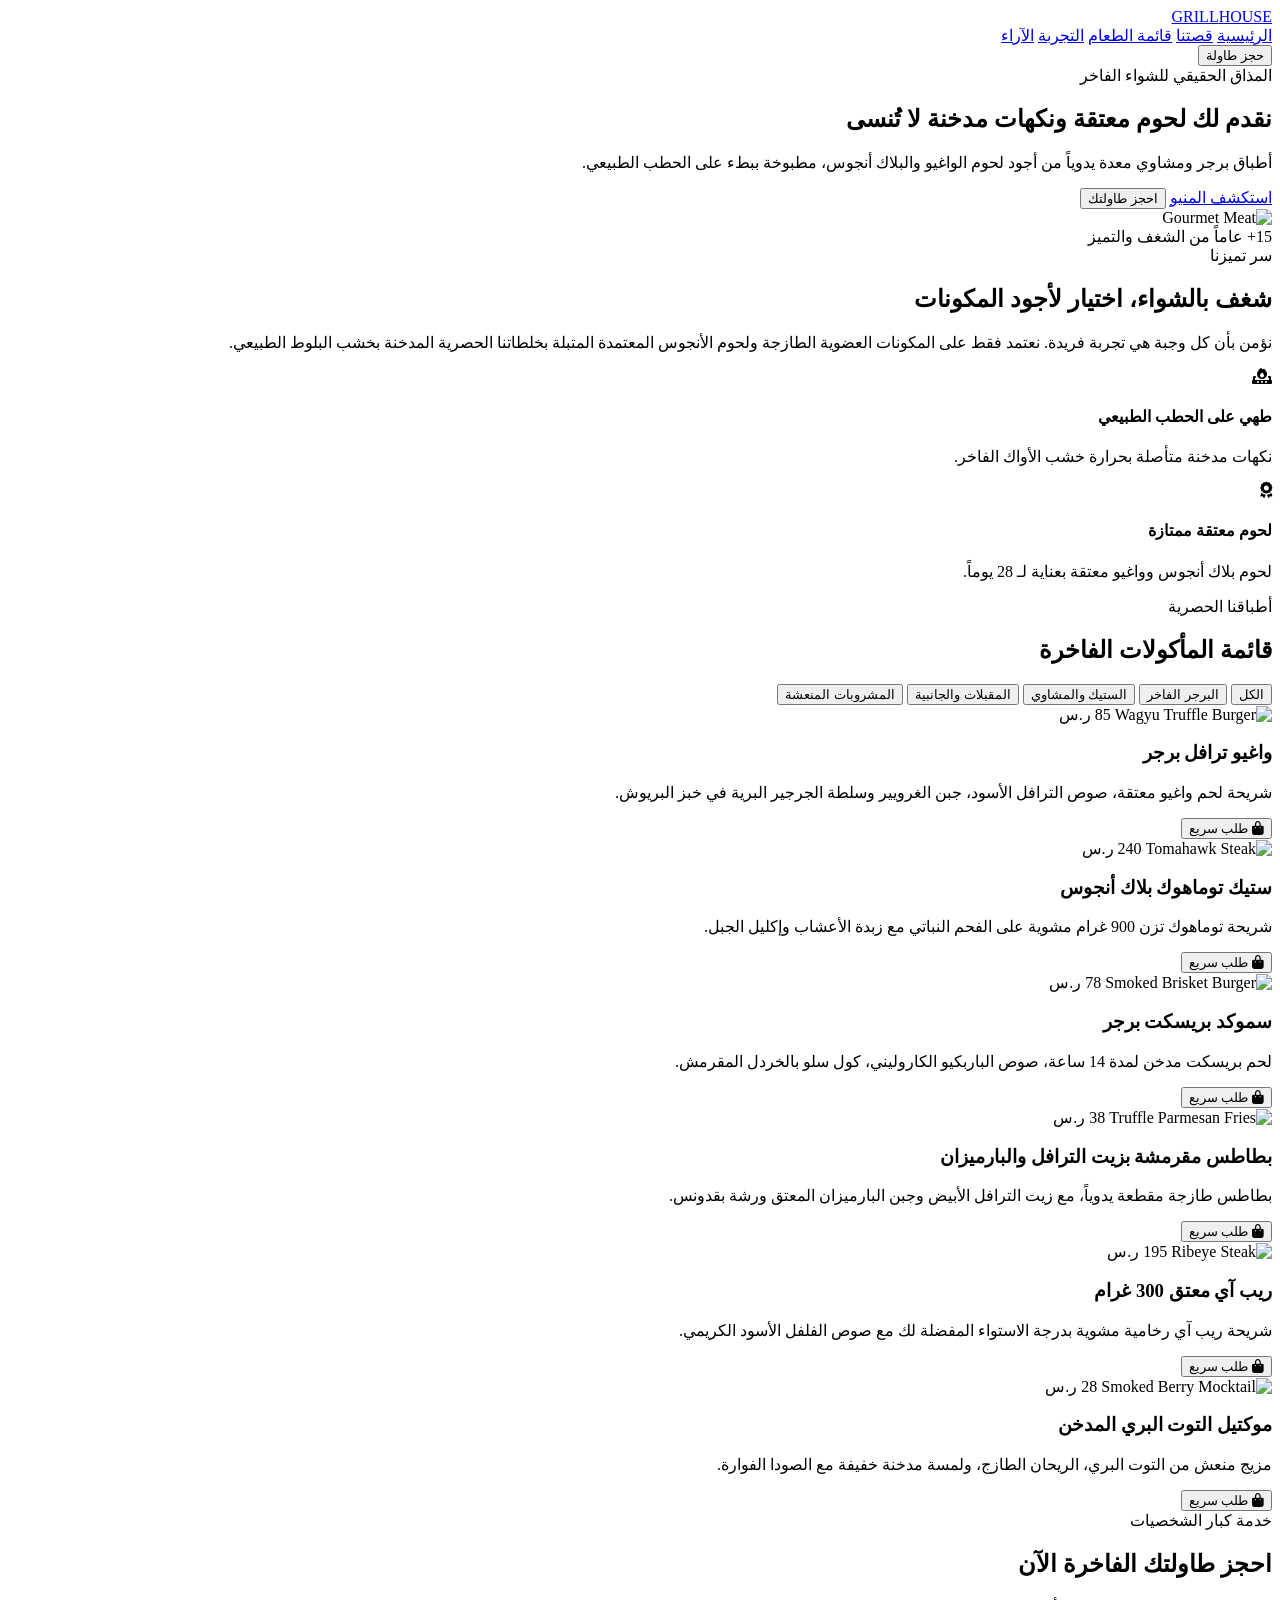
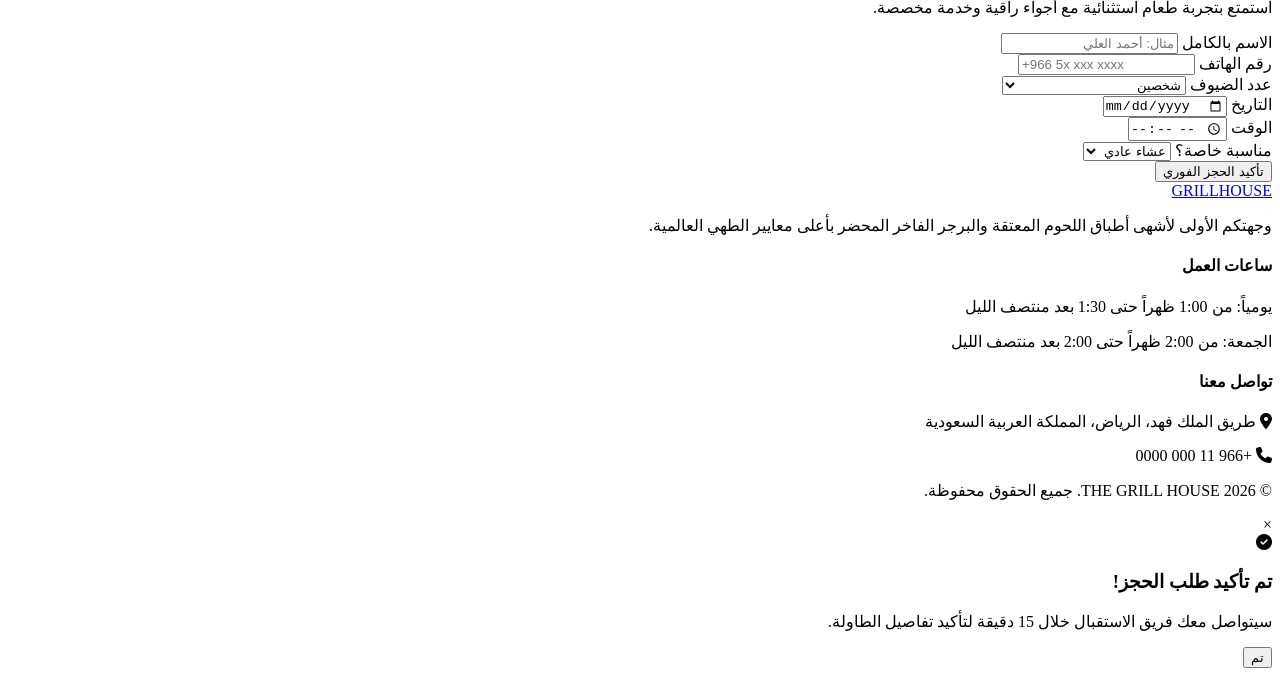
==== index.html @ 19e32a76 "Add initial HTML structure for Grill House website" ====
<!DOCTYPE html>
<html lang="ar" dir="rtl">
<head>
    <meta charset="UTF-8">
    <meta name="viewport" content="width=device-width, initial-scale=1.0">
    <title>THE GRILL HOUSE | تجربة الطهي الفاخر</title>
    <!-- خطوط جوجل: Playfair Display للإنجليزية والعناوين، Cairo للعربية -->
    <link rel="preconnect" href="https://fonts.googleapis.com">
    <link rel="preconnect" href="https://fonts.gstatic.com" crossorigin>
    <link href="https://fonts.googleapis.com/css2?family=Cairo:wght@400;600;700;900&family=Cinzel:wght@600;800&display=swap" rel="stylesheet">
    <!-- Font Awesome للأيقونات -->
    <link rel="stylesheet" href="https://cdnjs.cloudflare.com/ajax/libs/font-awesome/6.4.0/css/all.min.css">
    <link rel="stylesheet" href="style.css">
</head>
<body>

    <!-- Header & Navigation -->
    <header class="navbar">
        <div class="container nav-container">
            <a href="#" class="logo">
                <span class="gold-text">GRILL</span>HOUSE
            </a>
            <nav class="nav-links">
                <a href="#home">الرئيسية</a>
                <a href="#about">قصتنا</a>
                <a href="#menu">قائمة الطعام</a>
                <a href="#experience">التجربة</a>
                <a href="#reviews">الآراء</a>
            </nav>
            <div class="nav-actions">
                <button class="btn btn-gold" onclick="openReservationModal()">حجز طاولة</button>
            </div>
        </div>
    </header>

    <!-- Hero Section -->
    <section id="home" class="hero-section">
        <div class="hero-overlay"></div>
        <div class="container hero-content">
            <span class="sub-title">المذاق الحقيقي للشواء الفاخر</span>
            <h1>نقدم لك لحوم معتقة ونكهات مدخنة لا تُنسى</h1>
            <p>أطباق برجر ومشاوي معدة يدوياً من أجود لحوم الواغيو والبلاك أنجوس، مطبوخة ببطء على الحطب الطبيعي.</p>
            <div class="hero-cta">
                <a href="#menu" class="btn btn-gold">استكشف المنيو</a>
                <button class="btn btn-outline" onclick="openReservationModal()">احجز طاولتك</button>
            </div>
        </div>
    </section>

    <!-- About Section -->
    <section id="about" class="about-section">
        <div class="container grid-2">
            <div class="about-image">
                <div class="image-wrapper">
                    <img src="https://images.unsplash.com/photo-1544025162-d76694265947?auto=format&fit=crop&w=800&q=80" alt="Gourmet Meat">
                    <div class="badge-experience">
                        <span class="years">15+</span>
                        <span class="text">عاماً من الشغف والتميز</span>
                    </div>
                </div>
            </div>
            <div class="about-text">
                <span class="section-tag">سر تميزنا</span>
                <h2>شغف بالشواء، اختيار لأجود المكونات</h2>
                <p>نؤمن بأن كل وجبة هي تجربة فريدة. نعتمد فقط على المكونات العضوية الطازجة ولحوم الأنجوس المعتمدة المتبلة بخلطاتنا الحصرية المدخنة بخشب البلوط الطبيعي.</p>
                <div class="features-list">
                    <div class="feature-item">
                        <i class="fa-solid fa-fire-burner"></i>
                        <div>
                            <h4>طهي على الحطب الطبيعي</h4>
                            <p>نكهات مدخنة متأصلة بحرارة خشب الأواك الفاخر.</p>
                        </div>
                    </div>
                    <div class="feature-item">
                        <i class="fa-solid fa-award"></i>
                        <div>
                            <h4>لحوم معتقة ممتازة</h4>
                            <p>لحوم بلاك أنجوس وواغيو معتقة بعناية لـ 28 يوماً.</p>
                        </div>
                    </div>
                </div>
            </div>
        </div>
    </section>

    <!-- Menu Section with Dynamic Filter -->
    <section id="menu" class="menu-section">
        <div class="container">
            <div class="section-header text-center">
                <span class="section-tag">أطباقنا الحصرية</span>
                <h2>قائمة المأكولات الفاخرة</h2>
                <div class="menu-tabs">
                    <button class="tab-btn active" data-category="all">الكل</button>
                    <button class="tab-btn" data-category="burgers">البرجر الفاخر</button>
                    <button class="tab-btn" data-category="steaks">الستيك والمشاوي</button>
                    <button class="tab-btn" data-category="sides">المقبلات والجانبية</button>
                    <button class="tab-btn" data-category="drinks">المشروبات المنعشة</button>
                </div>
            </div>

            <div class="menu-grid" id="menu-grid">
                <!-- Item 1 -->
                <div class="menu-card" data-category="burgers">
                    <div class="card-img">
                        <img src="https://images.unsplash.com/photo-1568901346375-23c9450c58cd?auto=format&fit=crop&w=600&q=80" alt="Wagyu Truffle Burger">
                        <span class="price-tag">85 ر.س</span>
                    </div>
                    <div class="card-body">
                        <h3>واغيو ترافل برجر</h3>
                        <p>شريحة لحم واغيو معتقة، صوص الترافل الأسود، جبن الغرويير وسلطة الجرجير البرية في خبز البريوش.</p>
                        <button class="btn-order-fast"><i class="fa-solid fa-bag-shopping"></i> طلب سريع</button>
                    </div>
                </div>

                <!-- Item 2 -->
                <div class="menu-card" data-category="steaks">
                    <div class="card-img">
                        <img src="https://images.unsplash.com/photo-1558030006-450675393462?auto=format&fit=crop&w=600&q=80" alt="Tomahawk Steak">
                        <span class="price-tag">240 ر.س</span>
                    </div>
                    <div class="card-body">
                        <h3>ستيك توماهوك بلاك أنجوس</h3>
                        <p>شريحة توماهوك تزن 900 غرام مشوية على الفحم النباتي مع زبدة الأعشاب وإكليل الجبل.</p>
                        <button class="btn-order-fast"><i class="fa-solid fa-bag-shopping"></i> طلب سريع</button>
                    </div>
                </div>

                <!-- Item 3 -->
                <div class="menu-card" data-category="burgers">
                    <div class="card-img">
                        <img src="https://images.unsplash.com/photo-1586190848861-99aa4a171e90?auto=format&fit=crop&w=600&q=80" alt="Smoked Brisket Burger">
                        <span class="price-tag">78 ر.س</span>
                    </div>
                    <div class="card-body">
                        <h3>سموكد بريسكت برجر</h3>
                        <p>لحم بريسكت مدخن لمدة 14 ساعة، صوص الباربكيو الكاروليني، كول سلو بالخردل المقرمش.</p>
                        <button class="btn-order-fast"><i class="fa-solid fa-bag-shopping"></i> طلب سريع</button>
                    </div>
                </div>

                <!-- Item 4 -->
                <div class="menu-card" data-category="sides">
                    <div class="card-img">
                        <img src="https://images.unsplash.com/photo-1576107232684-1279f3908594?auto=format&fit=crop&w=600&q=80" alt="Truffle Parmesan Fries">
                        <span class="price-tag">38 ر.س</span>
                    </div>
                    <div class="card-body">
                        <h3>بطاطس مقرمشة بزيت الترافل والبارميزان</h3>
                        <p>بطاطس طازجة مقطعة يدوياً، مع زيت الترافل الأبيض وجبن البارميزان المعتق ورشة بقدونس.</p>
                        <button class="btn-order-fast"><i class="fa-solid fa-bag-shopping"></i> طلب سريع</button>
                    </div>
                </div>

                <!-- Item 5 -->
                <div class="menu-card" data-category="steaks">
                    <div class="card-img">
                        <img src="https://images.unsplash.com/photo-1600891964599-f61ba0e24092?auto=format&fit=crop&w=600&q=80" alt="Ribeye Steak">
                        <span class="price-tag">195 ر.س</span>
                    </div>
                    <div class="card-body">
                        <h3>ريب آي معتق 300 غرام</h3>
                        <p>شريحة ريب آي رخامية مشوية بدرجة الاستواء المفضلة لك مع صوص الفلفل الأسود الكريمي.</p>
                        <button class="btn-order-fast"><i class="fa-solid fa-bag-shopping"></i> طلب سريع</button>
                    </div>
                </div>

                <!-- Item 6 -->
                <div class="menu-card" data-category="drinks">
                    <div class="card-img">
                        <img src="https://images.unsplash.com/photo-1513558161293-cdaf765ed2fd?auto=format&fit=crop&w=600&q=80" alt="Smoked Berry Mocktail">
                        <span class="price-tag">28 ر.س</span>
                    </div>
                    <div class="card-body">
                        <h3>موكتيل التوت البري المدخن</h3>
                        <p>مزيج منعش من التوت البري، الريحان الطازج، ولمسة مدخنة خفيفة مع الصودا الفوارة.</p>
                        <button class="btn-order-fast"><i class="fa-solid fa-bag-shopping"></i> طلب سريع</button>
                    </div>
                </div>
            </div>
        </div>
    </section>

    <!-- Reservation Section -->
    <section id="reservation" class="reservation-section">
        <div class="container">
            <div class="reservation-box">
                <div class="reservation-header text-center">
                    <span class="section-tag">خدمة كبار الشخصيات</span>
                    <h2>احجز طاولتك الفاخرة الآن</h2>
                    <p>استمتع بتجربة طعام استثنائية مع أجواء راقية وخدمة مخصصة.</p>
                </div>
                <form class="reservation-form" id="bookingForm">
                    <div class="form-grid">
                        <div class="form-group">
                            <label>الاسم بالكامل</label>
                            <input type="text" placeholder="مثال: أحمد العلي" required>
                        </div>
                        <div class="form-group">
                            <label>رقم الهاتف</label>
                            <input type="tel" placeholder="+966 5x xxx xxxx" required>
                        </div>
                        <div class="form-group">
                            <label>عدد الضيوف</label>
                            <select required>
                                <option value="1">شخص واحد</option>
                                <option value="2" selected>شخصين</option>
                                <option value="4">4 أشخاص</option>
                                <option value="6">6 أشخاص أو أكثر (جلسة VIP)</option>
                            </select>
                        </div>
                        <div class="form-group">
                            <label>التاريخ</label>
                            <input type="date" required>
                        </div>
                        <div class="form-group">
                            <label>الوقت</label>
                            <input type="time" required>
                        </div>
                        <div class="form-group">
                            <label>مناسبة خاصة؟</label>
                            <select>
                                <option value="none">عشاء عادي</option>
                                <option value="birthday">عيد ميلاد</option>
                                <option value="anniversary">ذكرى سنوية</option>
                                <option value="business">عشاء عمل</option>
                            </select>
                        </div>
                    </div>
                    <div class="form-submit text-center">
                        <button type="submit" class="btn btn-gold btn-large">تأكيد الحجز الفوري</button>
                    </div>
                </form>
            </div>
        </div>
    </section>

    <!-- Footer -->
    <footer class="footer">
        <div class="container footer-grid">
            <div class="footer-col">
                <a href="#" class="logo"><span class="gold-text">GRILL</span>HOUSE</a>
                <p>وجهتكم الأولى لأشهى أطباق اللحوم المعتقة والبرجر الفاخر المحضر بأعلى معايير الطهي العالمية.</p>
            </div>
            <div class="footer-col">
                <h4>ساعات العمل</h4>
                <p>يومياً: من 1:00 ظهراً حتى 1:30 بعد منتصف الليل</p>
                <p>الجمعة: من 2:00 ظهراً حتى 2:00 بعد منتصف الليل</p>
            </div>
            <div class="footer-col">
                <h4>تواصل معنا</h4>
                <p><i class="fa-solid fa-location-dot"></i> طريق الملك فهد، الرياض، المملكة العربية السعودية</p>
                <p><i class="fa-solid fa-phone"></i> +966 11 000 0000</p>
            </div>
        </div>
        <div class="footer-bottom text-center">
            <p>&copy; 2026 THE GRILL HOUSE. جميع الحقوق محفوظة.</p>
        </div>
    </footer>

    <!-- Reservation Modal Popup -->
    <div class="modal" id="reservationModal">
        <div class="modal-content">
            <span class="close-modal" onclick="closeReservationModal()">&times;</span>
            <div class="modal-body text-center">
                <i class="fa-solid fa-circle-check modal-icon"></i>
                <h3>تم تأكيد طلب الحجز!</h3>
                <p>سيتواصل معك فريق الاستقبال خلال 15 دقيقة لتأكيد تفاصيل الطاولة.</p>
                <button class="btn btn-gold" onclick="closeReservationModal()">تم</button>
            </div>
        </div>
    </div>

    <script src="script.js"></script>
</body>
</html>
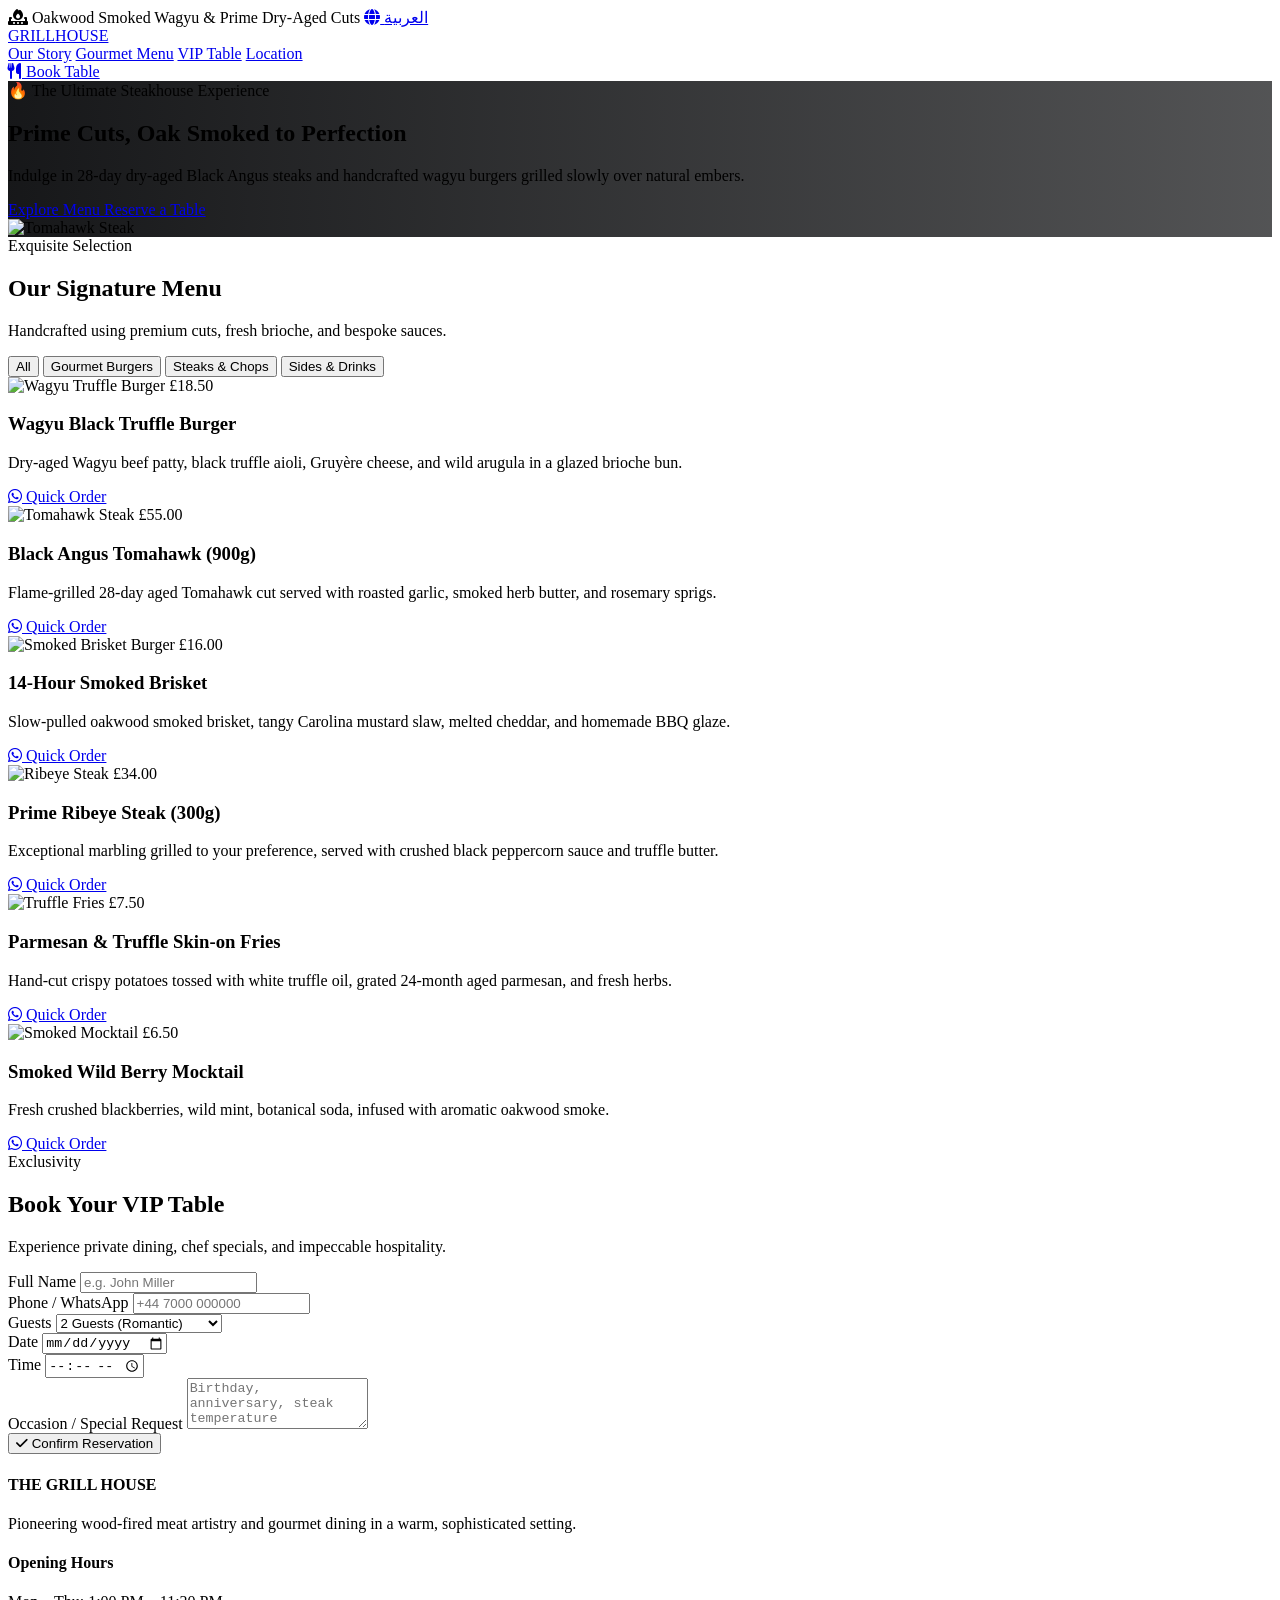
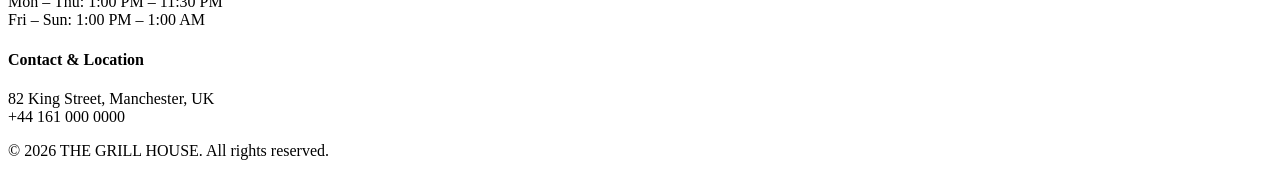
==== commit 899fa4b1: "Update print statement from 'Hello' to 'Goodbye'" ====
--- a/index.html
+++ b/index.html
@@ -1,275 +1,342 @@
 <!DOCTYPE html>
-<html lang="ar" dir="rtl">
+<html lang="en" dir="ltr" class="scroll-smooth">
 <head>
-    <meta charset="UTF-8">
-    <meta name="viewport" content="width=device-width, initial-scale=1.0">
-    <title>THE GRILL HOUSE | تجربة الطهي الفاخر</title>
-    <!-- خطوط جوجل: Playfair Display للإنجليزية والعناوين، Cairo للعربية -->
-    <link rel="preconnect" href="https://fonts.googleapis.com">
-    <link rel="preconnect" href="https://fonts.gstatic.com" crossorigin>
-    <link href="https://fonts.googleapis.com/css2?family=Cairo:wght@400;600;700;900&family=Cinzel:wght@600;800&display=swap" rel="stylesheet">
-    <!-- Font Awesome للأيقونات -->
-    <link rel="stylesheet" href="https://cdnjs.cloudflare.com/ajax/libs/font-awesome/6.4.0/css/all.min.css">
-    <link rel="stylesheet" href="style.css">
+  <meta charset="UTF-8" />
+  <meta name="viewport" content="width=device-width, initial-scale=1.0" />
+  <title>The Grill House | Gourmet Steakhouse & Artisanal Burgers</title>
+  
+  <!-- Google Fonts: Cinzel & Plus Jakarta Sans -->
+  <link rel="preconnect" href="https://fonts.googleapis.com">
+  <link rel="preconnect" href="https://fonts.gstatic.com" crossorigin>
+  <link href="https://fonts.googleapis.com/css2?family=Cinzel:wght@500;600;700;800;900&family=Plus+Jakarta+Sans:wght@300;400;500;600;700&display=swap" rel="stylesheet">
+  
+  <!-- Tailwind CSS -->
+  <script src="https://cdn.tailwindcss.com"></script>
+  <script>
+    tailwind.config = {
+      theme: {
+        extend: {
+          fontFamily: {
+            serif: ['Cinzel', 'serif'],
+            sans: ['Plus Jakarta Sans', 'sans-serif'],
+          },
+          colors: {
+            gold: {
+              400: '#e5c558',
+              500: '#d4af37',
+              600: '#b89726',
+              700: '#94761a',
+            },
+            dark: {
+              800: '#1a1c20',
+              900: '#121417',
+              950: '#0a0b0d',
+            }
+          }
+        }
+      }
+    }
+  </script>
+  <link rel="stylesheet" href="https://cdnjs.cloudflare.com/ajax/libs/font-awesome/6.4.0/css/all.min.css" />
 </head>
-<body>
-
-    <!-- Header & Navigation -->
-    <header class="navbar">
-        <div class="container nav-container">
-            <a href="#" class="logo">
-                <span class="gold-text">GRILL</span>HOUSE
-            </a>
-            <nav class="nav-links">
-                <a href="#home">الرئيسية</a>
-                <a href="#about">قصتنا</a>
-                <a href="#menu">قائمة الطعام</a>
-                <a href="#experience">التجربة</a>
-                <a href="#reviews">الآراء</a>
-            </nav>
-            <div class="nav-actions">
-                <button class="btn btn-gold" onclick="openReservationModal()">حجز طاولة</button>
-            </div>
-        </div>
-    </header>
-
-    <!-- Hero Section -->
-    <section id="home" class="hero-section">
-        <div class="hero-overlay"></div>
-        <div class="container hero-content">
-            <span class="sub-title">المذاق الحقيقي للشواء الفاخر</span>
-            <h1>نقدم لك لحوم معتقة ونكهات مدخنة لا تُنسى</h1>
-            <p>أطباق برجر ومشاوي معدة يدوياً من أجود لحوم الواغيو والبلاك أنجوس، مطبوخة ببطء على الحطب الطبيعي.</p>
-            <div class="hero-cta">
-                <a href="#menu" class="btn btn-gold">استكشف المنيو</a>
-                <button class="btn btn-outline" onclick="openReservationModal()">احجز طاولتك</button>
-            </div>
-        </div>
-    </section>
-
-    <!-- About Section -->
-    <section id="about" class="about-section">
-        <div class="container grid-2">
-            <div class="about-image">
-                <div class="image-wrapper">
-                    <img src="https://images.unsplash.com/photo-1544025162-d76694265947?auto=format&fit=crop&w=800&q=80" alt="Gourmet Meat">
-                    <div class="badge-experience">
-                        <span class="years">15+</span>
-                        <span class="text">عاماً من الشغف والتميز</span>
-                    </div>
-                </div>
-            </div>
-            <div class="about-text">
-                <span class="section-tag">سر تميزنا</span>
-                <h2>شغف بالشواء، اختيار لأجود المكونات</h2>
-                <p>نؤمن بأن كل وجبة هي تجربة فريدة. نعتمد فقط على المكونات العضوية الطازجة ولحوم الأنجوس المعتمدة المتبلة بخلطاتنا الحصرية المدخنة بخشب البلوط الطبيعي.</p>
-                <div class="features-list">
-                    <div class="feature-item">
-                        <i class="fa-solid fa-fire-burner"></i>
-                        <div>
-                            <h4>طهي على الحطب الطبيعي</h4>
-                            <p>نكهات مدخنة متأصلة بحرارة خشب الأواك الفاخر.</p>
-                        </div>
-                    </div>
-                    <div class="feature-item">
-                        <i class="fa-solid fa-award"></i>
-                        <div>
-                            <h4>لحوم معتقة ممتازة</h4>
-                            <p>لحوم بلاك أنجوس وواغيو معتقة بعناية لـ 28 يوماً.</p>
-                        </div>
-                    </div>
-                </div>
-            </div>
-        </div>
-    </section>
-
-    <!-- Menu Section with Dynamic Filter -->
-    <section id="menu" class="menu-section">
-        <div class="container">
-            <div class="section-header text-center">
-                <span class="section-tag">أطباقنا الحصرية</span>
-                <h2>قائمة المأكولات الفاخرة</h2>
-                <div class="menu-tabs">
-                    <button class="tab-btn active" data-category="all">الكل</button>
-                    <button class="tab-btn" data-category="burgers">البرجر الفاخر</button>
-                    <button class="tab-btn" data-category="steaks">الستيك والمشاوي</button>
-                    <button class="tab-btn" data-category="sides">المقبلات والجانبية</button>
-                    <button class="tab-btn" data-category="drinks">المشروبات المنعشة</button>
-                </div>
-            </div>
-
-            <div class="menu-grid" id="menu-grid">
-                <!-- Item 1 -->
-                <div class="menu-card" data-category="burgers">
-                    <div class="card-img">
-                        <img src="https://images.unsplash.com/photo-1568901346375-23c9450c58cd?auto=format&fit=crop&w=600&q=80" alt="Wagyu Truffle Burger">
-                        <span class="price-tag">85 ر.س</span>
-                    </div>
-                    <div class="card-body">
-                        <h3>واغيو ترافل برجر</h3>
-                        <p>شريحة لحم واغيو معتقة، صوص الترافل الأسود، جبن الغرويير وسلطة الجرجير البرية في خبز البريوش.</p>
-                        <button class="btn-order-fast"><i class="fa-solid fa-bag-shopping"></i> طلب سريع</button>
-                    </div>
-                </div>
-
-                <!-- Item 2 -->
-                <div class="menu-card" data-category="steaks">
-                    <div class="card-img">
-                        <img src="https://images.unsplash.com/photo-1558030006-450675393462?auto=format&fit=crop&w=600&q=80" alt="Tomahawk Steak">
-                        <span class="price-tag">240 ر.س</span>
-                    </div>
-                    <div class="card-body">
-                        <h3>ستيك توماهوك بلاك أنجوس</h3>
-                        <p>شريحة توماهوك تزن 900 غرام مشوية على الفحم النباتي مع زبدة الأعشاب وإكليل الجبل.</p>
-                        <button class="btn-order-fast"><i class="fa-solid fa-bag-shopping"></i> طلب سريع</button>
-                    </div>
-                </div>
-
-                <!-- Item 3 -->
-                <div class="menu-card" data-category="burgers">
-                    <div class="card-img">
-                        <img src="https://images.unsplash.com/photo-1586190848861-99aa4a171e90?auto=format&fit=crop&w=600&q=80" alt="Smoked Brisket Burger">
-                        <span class="price-tag">78 ر.س</span>
-                    </div>
-                    <div class="card-body">
-                        <h3>سموكد بريسكت برجر</h3>
-                        <p>لحم بريسكت مدخن لمدة 14 ساعة، صوص الباربكيو الكاروليني، كول سلو بالخردل المقرمش.</p>
-                        <button class="btn-order-fast"><i class="fa-solid fa-bag-shopping"></i> طلب سريع</button>
-                    </div>
-                </div>
-
-                <!-- Item 4 -->
-                <div class="menu-card" data-category="sides">
-                    <div class="card-img">
-                        <img src="https://images.unsplash.com/photo-1576107232684-1279f3908594?auto=format&fit=crop&w=600&q=80" alt="Truffle Parmesan Fries">
-                        <span class="price-tag">38 ر.س</span>
-                    </div>
-                    <div class="card-body">
-                        <h3>بطاطس مقرمشة بزيت الترافل والبارميزان</h3>
-                        <p>بطاطس طازجة مقطعة يدوياً، مع زيت الترافل الأبيض وجبن البارميزان المعتق ورشة بقدونس.</p>
-                        <button class="btn-order-fast"><i class="fa-solid fa-bag-shopping"></i> طلب سريع</button>
-                    </div>
-                </div>
-
-                <!-- Item 5 -->
-                <div class="menu-card" data-category="steaks">
-                    <div class="card-img">
-                        <img src="https://images.unsplash.com/photo-1600891964599-f61ba0e24092?auto=format&fit=crop&w=600&q=80" alt="Ribeye Steak">
-                        <span class="price-tag">195 ر.س</span>
-                    </div>
-                    <div class="card-body">
-                        <h3>ريب آي معتق 300 غرام</h3>
-                        <p>شريحة ريب آي رخامية مشوية بدرجة الاستواء المفضلة لك مع صوص الفلفل الأسود الكريمي.</p>
-                        <button class="btn-order-fast"><i class="fa-solid fa-bag-shopping"></i> طلب سريع</button>
-                    </div>
-                </div>
-
-                <!-- Item 6 -->
-                <div class="menu-card" data-category="drinks">
-                    <div class="card-img">
-                        <img src="https://images.unsplash.com/photo-1513558161293-cdaf765ed2fd?auto=format&fit=crop&w=600&q=80" alt="Smoked Berry Mocktail">
-                        <span class="price-tag">28 ر.س</span>
-                    </div>
-                    <div class="card-body">
-                        <h3>موكتيل التوت البري المدخن</h3>
-                        <p>مزيج منعش من التوت البري، الريحان الطازج، ولمسة مدخنة خفيفة مع الصودا الفوارة.</p>
-                        <button class="btn-order-fast"><i class="fa-solid fa-bag-shopping"></i> طلب سريع</button>
-                    </div>
-                </div>
-            </div>
-        </div>
-    </section>
-
-    <!-- Reservation Section -->
-    <section id="reservation" class="reservation-section">
-        <div class="container">
-            <div class="reservation-box">
-                <div class="reservation-header text-center">
-                    <span class="section-tag">خدمة كبار الشخصيات</span>
-                    <h2>احجز طاولتك الفاخرة الآن</h2>
-                    <p>استمتع بتجربة طعام استثنائية مع أجواء راقية وخدمة مخصصة.</p>
-                </div>
-                <form class="reservation-form" id="bookingForm">
-                    <div class="form-grid">
-                        <div class="form-group">
-                            <label>الاسم بالكامل</label>
-                            <input type="text" placeholder="مثال: أحمد العلي" required>
-                        </div>
-                        <div class="form-group">
-                            <label>رقم الهاتف</label>
-                            <input type="tel" placeholder="+966 5x xxx xxxx" required>
-                        </div>
-                        <div class="form-group">
-                            <label>عدد الضيوف</label>
-                            <select required>
-                                <option value="1">شخص واحد</option>
-                                <option value="2" selected>شخصين</option>
-                                <option value="4">4 أشخاص</option>
-                                <option value="6">6 أشخاص أو أكثر (جلسة VIP)</option>
-                            </select>
-                        </div>
-                        <div class="form-group">
-                            <label>التاريخ</label>
-                            <input type="date" required>
-                        </div>
-                        <div class="form-group">
-                            <label>الوقت</label>
-                            <input type="time" required>
-                        </div>
-                        <div class="form-group">
-                            <label>مناسبة خاصة؟</label>
-                            <select>
-                                <option value="none">عشاء عادي</option>
-                                <option value="birthday">عيد ميلاد</option>
-                                <option value="anniversary">ذكرى سنوية</option>
-                                <option value="business">عشاء عمل</option>
-                            </select>
-                        </div>
-                    </div>
-                    <div class="form-submit text-center">
-                        <button type="submit" class="btn btn-gold btn-large">تأكيد الحجز الفوري</button>
-                    </div>
-                </form>
-            </div>
-        </div>
-    </section>
-
-    <!-- Footer -->
-    <footer class="footer">
-        <div class="container footer-grid">
-            <div class="footer-col">
-                <a href="#" class="logo"><span class="gold-text">GRILL</span>HOUSE</a>
-                <p>وجهتكم الأولى لأشهى أطباق اللحوم المعتقة والبرجر الفاخر المحضر بأعلى معايير الطهي العالمية.</p>
-            </div>
-            <div class="footer-col">
-                <h4>ساعات العمل</h4>
-                <p>يومياً: من 1:00 ظهراً حتى 1:30 بعد منتصف الليل</p>
-                <p>الجمعة: من 2:00 ظهراً حتى 2:00 بعد منتصف الليل</p>
-            </div>
-            <div class="footer-col">
-                <h4>تواصل معنا</h4>
-                <p><i class="fa-solid fa-location-dot"></i> طريق الملك فهد، الرياض، المملكة العربية السعودية</p>
-                <p><i class="fa-solid fa-phone"></i> +966 11 000 0000</p>
-            </div>
-        </div>
-        <div class="footer-bottom text-center">
-            <p>&copy; 2026 THE GRILL HOUSE. جميع الحقوق محفوظة.</p>
-        </div>
-    </footer>
-
-    <!-- Reservation Modal Popup -->
-    <div class="modal" id="reservationModal">
-        <div class="modal-content">
-            <span class="close-modal" onclick="closeReservationModal()">&times;</span>
-            <div class="modal-body text-center">
-                <i class="fa-solid fa-circle-check modal-icon"></i>
-                <h3>تم تأكيد طلب الحجز!</h3>
-                <p>سيتواصل معك فريق الاستقبال خلال 15 دقيقة لتأكيد تفاصيل الطاولة.</p>
-                <button class="btn btn-gold" onclick="closeReservationModal()">تم</button>
-            </div>
-        </div>
-    </div>
-
-    <script src="script.js"></script>
+<body class="font-sans bg-dark-950 text-stone-200 antialiased selection:bg-gold-500 selection:text-black">
+
+  <!-- Top Bar -->
+  <div class="bg-black/80 text-stone-400 text-xs py-2 px-6 border-b border-stone-800">
+    <div class="max-w-6xl mx-auto flex justify-between items-center">
+      <span><i class="fa-solid fa-fire-burner text-gold-500 me-2"></i> Oakwood Smoked Wagyu & Prime Dry-Aged Cuts</span>
+      <a href="ar.html" class="font-bold text-white hover:text-gold-400 flex items-center gap-1.5 transition">
+        <i class="fa-solid fa-globe text-gold-500"></i>
+        <span>العربية</span>
+      </a>
+    </div>
+  </div>
+
+  <!-- Navbar -->
+  <header class="sticky top-0 z-50 bg-dark-950/90 backdrop-blur-md border-b border-gold-500/20">
+    <div class="max-w-6xl mx-auto px-6 h-20 flex items-center justify-between">
+      <a href="#" class="flex items-center gap-2">
+        <span class="font-serif text-2xl font-bold tracking-wider text-white">GRILL<span class="text-gold-500">HOUSE</span></span>
+      </a>
+
+      <nav class="hidden md:flex items-center gap-8 text-sm font-semibold text-stone-300">
+        <a href="#about" class="hover:text-gold-400 transition">Our Story</a>
+        <a href="#menu" class="hover:text-gold-400 transition">Gourmet Menu</a>
+        <a href="#reservation" class="hover:text-gold-400 transition">VIP Table</a>
+        <a href="#contact" class="hover:text-gold-400 transition">Location</a>
+      </nav>
+
+      <a href="#reservation" class="bg-gold-500 hover:bg-gold-400 text-black text-xs font-bold px-6 py-2.5 rounded-full transition shadow-lg shadow-gold-500/10 flex items-center gap-2">
+        <i class="fa-solid fa-utensils"></i>
+        <span>Book Table</span>
+      </a>
+    </div>
+  </header>
+
+  <!-- Hero Section -->
+  <section class="relative py-24 lg:py-32 bg-cover bg-center overflow-hidden" style="background-image: linear-gradient(to right, rgba(10, 11, 13, 0.95), rgba(10, 11, 13, 0.7)), url('https://images.unsplash.com/photo-1555396273-367ea4eb4db5?auto=format&fit=crop&w=1920&q=80');">
+    <div class="max-w-6xl mx-auto px-6 grid lg:grid-cols-2 gap-12 items-center">
+      <div>
+        <span class="inline-block px-3.5 py-1 mb-6 text-xs font-bold tracking-wider uppercase text-gold-400 bg-gold-500/10 rounded-full border border-gold-500/30">
+          🔥 The Ultimate Steakhouse Experience
+        </span>
+        <h1 class="text-4xl sm:text-5xl lg:text-6xl font-serif font-bold text-white leading-tight mb-6">
+          Prime Cuts, Oak Smoked to <span class="text-gold-500 italic">Perfection</span>
+        </h1>
+        <p class="text-stone-400 leading-relaxed mb-8 max-w-lg text-sm sm:text-base">
+          Indulge in 28-day dry-aged Black Angus steaks and handcrafted wagyu burgers grilled slowly over natural embers.
+        </p>
+        <div class="flex flex-wrap gap-4">
+          <a href="#menu" class="bg-gold-500 hover:bg-gold-400 text-black font-bold px-7 py-3.5 rounded-full transition shadow-lg text-sm">
+            Explore Menu
+          </a>
+          <a href="#reservation" class="bg-dark-800 hover:bg-dark-900 text-white font-bold px-7 py-3.5 rounded-full border border-gold-500/40 transition text-sm">
+            Reserve a Table
+          </a>
+        </div>
+      </div>
+      <div class="relative">
+        <div class="rounded-3xl overflow-hidden shadow-2xl border-4 border-gold-500/20">
+          <img src="https://images.unsplash.com/photo-1544025162-d76694265947?auto=format&fit=crop&w=800&q=80" alt="Tomahawk Steak" class="w-full h-80 lg:h-96 object-cover">
+        </div>
+      </div>
+    </div>
+  </section>
+
+  <!-- Interactive Menu Section -->
+  <section id="menu" class="py-20 bg-dark-900">
+    <div class="max-w-6xl mx-auto px-6">
+      <div class="text-center max-w-2xl mx-auto mb-12">
+        <span class="text-gold-500 font-bold uppercase tracking-wider text-xs">Exquisite Selection</span>
+        <h2 class="text-3xl sm:text-4xl font-serif font-bold text-white mt-2 mb-4">Our Signature Menu</h2>
+        <p class="text-stone-400 text-sm">Handcrafted using premium cuts, fresh brioche, and bespoke sauces.</p>
+
+        <!-- Menu Filter Tabs -->
+        <div class="flex justify-center gap-2 mt-8 flex-wrap">
+          <button onclick="filterMenu('all')" class="tab-btn active px-4 py-2 text-xs font-bold rounded-full border border-gold-500/30 bg-gold-500 text-black transition">All</button>
+          <button onclick="filterMenu('burgers')" class="tab-btn px-4 py-2 text-xs font-bold rounded-full border border-gold-500/30 bg-dark-800 text-stone-300 hover:text-white transition">Gourmet Burgers</button>
+          <button onclick="filterMenu('steaks')" class="tab-btn px-4 py-2 text-xs font-bold rounded-full border border-gold-500/30 bg-dark-800 text-stone-300 hover:text-white transition">Steaks & Chops</button>
+          <button onclick="filterMenu('sides')" class="tab-btn px-4 py-2 text-xs font-bold rounded-full border border-gold-500/30 bg-dark-800 text-stone-300 hover:text-white transition">Sides & Drinks</button>
+        </div>
+      </div>
+
+      <div class="grid md:grid-cols-3 gap-8" id="menu-container">
+        <!-- Item 1: Burger -->
+        <div class="menu-item bg-dark-800 rounded-3xl overflow-hidden border border-stone-800 hover:border-gold-500/50 transition duration-300 flex flex-col justify-between" data-category="burgers">
+          <div>
+            <div class="h-56 relative overflow-hidden">
+              <img src="https://images.unsplash.com/photo-1568901346375-23c9450c58cd?auto=format&fit=crop&w=600&q=80" alt="Wagyu Truffle Burger" class="w-full h-full object-cover">
+              <span class="absolute top-4 left-4 bg-black/80 text-gold-400 font-bold text-xs px-3 py-1 rounded-full border border-gold-500/40">£18.50</span>
+            </div>
+            <div class="p-6">
+              <h3 class="font-serif font-bold text-lg text-white mb-2">Wagyu Black Truffle Burger</h3>
+              <p class="text-stone-400 text-xs leading-relaxed">Dry-aged Wagyu beef patty, black truffle aioli, Gruyère cheese, and wild arugula in a glazed brioche bun.</p>
+            </div>
+          </div>
+          <div class="p-6 pt-0">
+            <a href="https://wa.me/447000000000?text=I%20want%20to%20order%20Wagyu%20Truffle%20Burger" target="_blank" class="w-full bg-dark-950 hover:bg-gold-500 hover:text-black text-gold-400 border border-gold-500/30 font-semibold py-2.5 rounded-xl transition text-xs flex items-center justify-center gap-2">
+              <i class="fa-brands fa-whatsapp"></i> Quick Order
+            </a>
+          </div>
+        </div>
+
+        <!-- Item 2: Steak -->
+        <div class="menu-item bg-dark-800 rounded-3xl overflow-hidden border border-stone-800 hover:border-gold-500/50 transition duration-300 flex flex-col justify-between" data-category="steaks">
+          <div>
+            <div class="h-56 relative overflow-hidden">
+              <img src="https://images.unsplash.com/photo-1558030006-450675393462?auto=format&fit=crop&w=600&q=80" alt="Tomahawk Steak" class="w-full h-full object-cover">
+              <span class="absolute top-4 left-4 bg-black/80 text-gold-400 font-bold text-xs px-3 py-1 rounded-full border border-gold-500/40">£55.00</span>
+            </div>
+            <div class="p-6">
+              <h3 class="font-serif font-bold text-lg text-white mb-2">Black Angus Tomahawk (900g)</h3>
+              <p class="text-stone-400 text-xs leading-relaxed">Flame-grilled 28-day aged Tomahawk cut served with roasted garlic, smoked herb butter, and rosemary sprigs.</p>
+            </div>
+          </div>
+          <div class="p-6 pt-0">
+            <a href="https://wa.me/447000000000?text=I%20want%20to%20order%20Tomahawk%20Steak" target="_blank" class="w-full bg-dark-950 hover:bg-gold-500 hover:text-black text-gold-400 border border-gold-500/30 font-semibold py-2.5 rounded-xl transition text-xs flex items-center justify-center gap-2">
+              <i class="fa-brands fa-whatsapp"></i> Quick Order
+            </a>
+          </div>
+        </div>
+
+        <!-- Item 3: Burger -->
+        <div class="menu-item bg-dark-800 rounded-3xl overflow-hidden border border-stone-800 hover:border-gold-500/50 transition duration-300 flex flex-col justify-between" data-category="burgers">
+          <div>
+            <div class="h-56 relative overflow-hidden">
+              <img src="https://images.unsplash.com/photo-1586190848861-99aa4a171e90?auto=format&fit=crop&w=600&q=80" alt="Smoked Brisket Burger" class="w-full h-full object-cover">
+              <span class="absolute top-4 left-4 bg-black/80 text-gold-400 font-bold text-xs px-3 py-1 rounded-full border border-gold-500/40">£16.00</span>
+            </div>
+            <div class="p-6">
+              <h3 class="font-serif font-bold text-lg text-white mb-2">14-Hour Smoked Brisket</h3>
+              <p class="text-stone-400 text-xs leading-relaxed">Slow-pulled oakwood smoked brisket, tangy Carolina mustard slaw, melted cheddar, and homemade BBQ glaze.</p>
+            </div>
+          </div>
+          <div class="p-6 pt-0">
+            <a href="https://wa.me/447000000000?text=I%20want%20to%20order%20Smoked%20Brisket" target="_blank" class="w-full bg-dark-950 hover:bg-gold-500 hover:text-black text-gold-400 border border-gold-500/30 font-semibold py-2.5 rounded-xl transition text-xs flex items-center justify-center gap-2">
+              <i class="fa-brands fa-whatsapp"></i> Quick Order
+            </a>
+          </div>
+        </div>
+
+        <!-- Item 4: Steak -->
+        <div class="menu-item bg-dark-800 rounded-3xl overflow-hidden border border-stone-800 hover:border-gold-500/50 transition duration-300 flex flex-col justify-between" data-category="steaks">
+          <div>
+            <div class="h-56 relative overflow-hidden">
+              <img src="https://images.unsplash.com/photo-1600891964599-f61ba0e24092?auto=format&fit=crop&w=600&q=80" alt="Ribeye Steak" class="w-full h-full object-cover">
+              <span class="absolute top-4 left-4 bg-black/80 text-gold-400 font-bold text-xs px-3 py-1 rounded-full border border-gold-500/40">£34.00</span>
+            </div>
+            <div class="p-6">
+              <h3 class="font-serif font-bold text-lg text-white mb-2">Prime Ribeye Steak (300g)</h3>
+              <p class="text-stone-400 text-xs leading-relaxed">Exceptional marbling grilled to your preference, served with crushed black peppercorn sauce and truffle butter.</p>
+            </div>
+          </div>
+          <div class="p-6 pt-0">
+            <a href="https://wa.me/447000000000?text=I%20want%20to%20order%20Ribeye%20Steak" target="_blank" class="w-full bg-dark-950 hover:bg-gold-500 hover:text-black text-gold-400 border border-gold-500/30 font-semibold py-2.5 rounded-xl transition text-xs flex items-center justify-center gap-2">
+              <i class="fa-brands fa-whatsapp"></i> Quick Order
+            </a>
+          </div>
+        </div>
+
+        <!-- Item 5: Sides -->
+        <div class="menu-item bg-dark-800 rounded-3xl overflow-hidden border border-stone-800 hover:border-gold-500/50 transition duration-300 flex flex-col justify-between" data-category="sides">
+          <div>
+            <div class="h-56 relative overflow-hidden">
+              <img src="https://images.unsplash.com/photo-1576107232684-1279f3908594?auto=format&fit=crop&w=600&q=80" alt="Truffle Fries" class="w-full h-full object-cover">
+              <span class="absolute top-4 left-4 bg-black/80 text-gold-400 font-bold text-xs px-3 py-1 rounded-full border border-gold-500/40">£7.50</span>
+            </div>
+            <div class="p-6">
+              <h3 class="font-serif font-bold text-lg text-white mb-2">Parmesan & Truffle Skin-on Fries</h3>
+              <p class="text-stone-400 text-xs leading-relaxed">Hand-cut crispy potatoes tossed with white truffle oil, grated 24-month aged parmesan, and fresh herbs.</p>
+            </div>
+          </div>
+          <div class="p-6 pt-0">
+            <a href="https://wa.me/447000000000?text=I%20want%20to%20order%20Truffle%20Fries" target="_blank" class="w-full bg-dark-950 hover:bg-gold-500 hover:text-black text-gold-400 border border-gold-500/30 font-semibold py-2.5 rounded-xl transition text-xs flex items-center justify-center gap-2">
+              <i class="fa-brands fa-whatsapp"></i> Quick Order
+            </a>
+          </div>
+        </div>
+
+        <!-- Item 6: Drinks -->
+        <div class="menu-item bg-dark-800 rounded-3xl overflow-hidden border border-stone-800 hover:border-gold-500/50 transition duration-300 flex flex-col justify-between" data-category="sides">
+          <div>
+            <div class="h-56 relative overflow-hidden">
+              <img src="https://images.unsplash.com/photo-1513558161293-cdaf765ed2fd?auto=format&fit=crop&w=600&q=80" alt="Smoked Mocktail" class="w-full h-full object-cover">
+              <span class="absolute top-4 left-4 bg-black/80 text-gold-400 font-bold text-xs px-3 py-1 rounded-full border border-gold-500/40">£6.50</span>
+            </div>
+            <div class="p-6">
+              <h3 class="font-serif font-bold text-lg text-white mb-2">Smoked Wild Berry Mocktail</h3>
+              <p class="text-stone-400 text-xs leading-relaxed">Fresh crushed blackberries, wild mint, botanical soda, infused with aromatic oakwood smoke.</p>
+            </div>
+          </div>
+          <div class="p-6 pt-0">
+            <a href="https://wa.me/447000000000?text=I%20want%20to%20order%20Smoked%20Berry%20Mocktail" target="_blank" class="w-full bg-dark-950 hover:bg-gold-500 hover:text-black text-gold-400 border border-gold-500/30 font-semibold py-2.5 rounded-xl transition text-xs flex items-center justify-center gap-2">
+              <i class="fa-brands fa-whatsapp"></i> Quick Order
+            </a>
+          </div>
+        </div>
+      </div>
+    </div>
+  </section>
+
+  <!-- Reservation Section -->
+  <section id="reservation" class="py-20 bg-dark-950 border-t border-stone-800">
+    <div class="max-w-4xl mx-auto px-6">
+      <div class="text-center mb-12">
+        <span class="text-gold-500 font-bold uppercase tracking-wider text-xs">Exclusivity</span>
+        <h2 class="text-3xl sm:text-4xl font-serif font-bold text-white mt-2 mb-2">Book Your VIP Table</h2>
+        <p class="text-stone-400 text-sm">Experience private dining, chef specials, and impeccable hospitality.</p>
+      </div>
+
+      <div class="bg-dark-900 p-8 sm:p-10 rounded-3xl border border-gold-500/30 shadow-2xl">
+        <form class="space-y-4" onsubmit="event.preventDefault(); alert('Reservation confirmed! Our hostess will contact you shortly.');">
+          <div class="grid sm:grid-cols-2 gap-4">
+            <div>
+              <label class="block text-xs font-bold text-stone-400 mb-1">Full Name</label>
+              <input type="text" required class="w-full bg-dark-950 px-4 py-3 rounded-xl border border-stone-700 text-white focus:outline-none focus:border-gold-500 text-sm" placeholder="e.g. John Miller">
+            </div>
+            <div>
+              <label class="block text-xs font-bold text-stone-400 mb-1">Phone / WhatsApp</label>
+              <input type="tel" required class="w-full bg-dark-950 px-4 py-3 rounded-xl border border-stone-700 text-white focus:outline-none focus:border-gold-500 text-sm" placeholder="+44 7000 000000">
+            </div>
+          </div>
+
+          <div class="grid sm:grid-cols-3 gap-4">
+            <div>
+              <label class="block text-xs font-bold text-stone-400 mb-1">Guests</label>
+              <select class="w-full bg-dark-950 px-4 py-3 rounded-xl border border-stone-700 text-white focus:outline-none focus:border-gold-500 text-sm">
+                <option>2 Guests (Romantic)</option>
+                <option>4 Guests (Standard)</option>
+                <option>6+ Guests (VIP Lounge)</option>
+              </select>
+            </div>
+            <div>
+              <label class="block text-xs font-bold text-stone-400 mb-1">Date</label>
+              <input type="date" required class="w-full bg-dark-950 px-4 py-3 rounded-xl border border-stone-700 text-white focus:outline-none focus:border-gold-500 text-sm">
+            </div>
+            <div>
+              <label class="block text-xs font-bold text-stone-400 mb-1">Time</label>
+              <input type="time" required class="w-full bg-dark-950 px-4 py-3 rounded-xl border border-stone-700 text-white focus:outline-none focus:border-gold-500 text-sm">
+            </div>
+          </div>
+
+          <div>
+            <label class="block text-xs font-bold text-stone-400 mb-1">Occasion / Special Request</label>
+            <textarea rows="3" class="w-full bg-dark-950 px-4 py-3 rounded-xl border border-stone-700 text-white focus:outline-none focus:border-gold-500 text-sm" placeholder="Birthday, anniversary, steak temperature preferences..."></textarea>
+          </div>
+
+          <div class="pt-2">
+            <button type="submit" class="w-full bg-gold-500 hover:bg-gold-400 text-black font-bold py-3.5 rounded-xl transition shadow-lg text-sm flex items-center justify-center gap-2">
+              <i class="fa-solid fa-check"></i>
+              <span>Confirm Reservation</span>
+            </button>
+          </div>
+        </form>
+      </div>
+    </div>
+  </section>
+
+  <!-- Location & Footer -->
+  <footer id="contact" class="bg-black text-stone-400 py-12 text-xs border-t border-stone-900">
+    <div class="max-w-6xl mx-auto px-6 grid md:grid-cols-3 gap-8 text-center md:text-left">
+      <div>
+        <h4 class="font-serif text-lg font-bold text-white mb-2">THE GRILL HOUSE</h4>
+        <p class="text-stone-400 leading-relaxed">Pioneering wood-fired meat artistry and gourmet dining in a warm, sophisticated setting.</p>
+      </div>
+      <div>
+        <h4 class="font-bold text-white mb-2">Opening Hours</h4>
+        <p>Mon – Thu: 1:00 PM – 11:30 PM<br>Fri – Sun: 1:00 PM – 1:00 AM</p>
+      </div>
+      <div>
+        <h4 class="font-bold text-white mb-2">Contact & Location</h4>
+        <p>82 King Street, Manchester, UK<br>+44 161 000 0000</p>
+      </div>
+    </div>
+    <div class="max-w-6xl mx-auto px-6 mt-8 pt-6 border-t border-stone-900 text-center">
+      <p>© 2026 THE GRILL HOUSE. All rights reserved.</p>
+    </div>
+  </footer>
+
+  <!-- Script for Filtering Menu -->
+  <script>
+    function filterMenu(category) {
+      const items = document.querySelectorAll('.menu-item');
+      const buttons = document.querySelectorAll('.tab-btn');
+
+      buttons.forEach(btn => {
+        btn.classList.remove('bg-gold-500', 'text-black');
+        btn.classList.add('bg-dark-800', 'text-stone-300');
+      });
+      event.target.classList.add('bg-gold-500', 'text-black');
+      event.target.classList.remove('bg-dark-800', 'text-stone-300');
+
+      items.forEach(item => {
+        if (category === 'all' || item.getAttribute('data-category') === category) {
+          item.style.display = 'flex';
+        } else {
+          item.style.display = 'none';
+        }
+      });
+    }
+  </script>
 </body>
 </html>
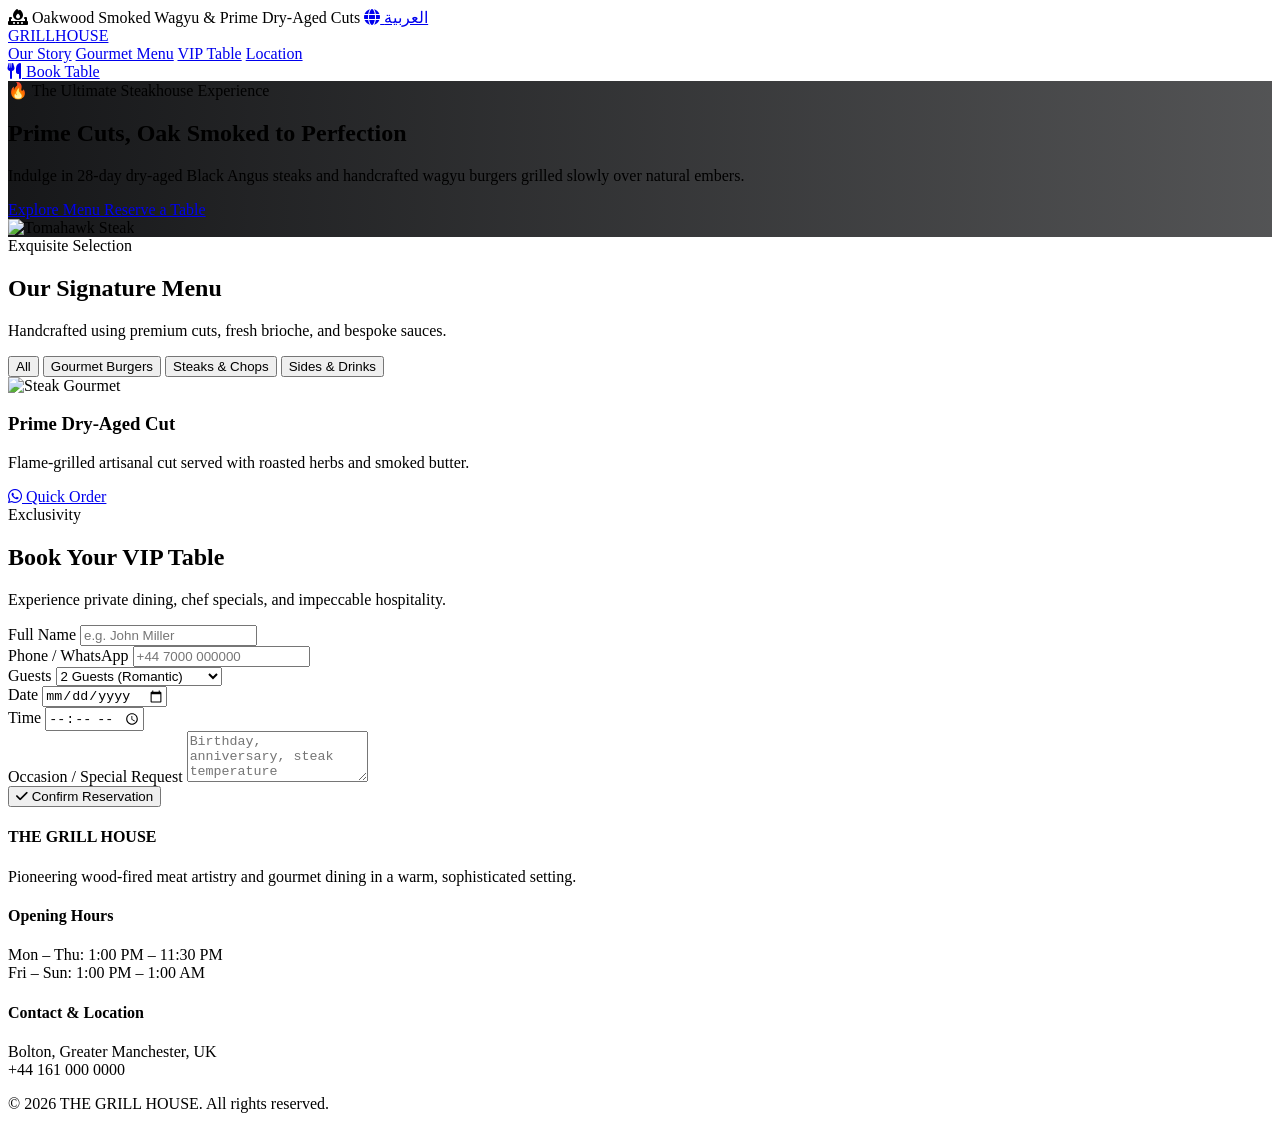
==== commit 9982709b: "Refactor index.html for improved semantics and IDs Updated HTML structure for better semantics and a" ====
--- a/index.html
+++ b/index.html
@@ -3,7 +3,7 @@
 <head>
   <meta charset="UTF-8" />
   <meta name="viewport" content="width=device-width, initial-scale=1.0" />
-  <title>The Grill House | Gourmet Steakhouse & Artisanal Burgers</title>
+  <title id="page-title">Gourmet Steakhouse & Artisanal Burgers</title>
   
   <!-- Google Fonts: Cinzel & Plus Jakarta Sans -->
   <link rel="preconnect" href="https://fonts.googleapis.com">
@@ -44,7 +44,7 @@
   <!-- Top Bar -->
   <div class="bg-black/80 text-stone-400 text-xs py-2 px-6 border-b border-stone-800">
     <div class="max-w-6xl mx-auto flex justify-between items-center">
-      <span><i class="fa-solid fa-fire-burner text-gold-500 me-2"></i> Oakwood Smoked Wagyu & Prime Dry-Aged Cuts</span>
+      <span id="top-announcement"><i class="fa-solid fa-fire-burner text-gold-500 me-2"></i> Oakwood Smoked Wagyu & Prime Dry-Aged Cuts</span>
       <a href="ar.html" class="font-bold text-white hover:text-gold-400 flex items-center gap-1.5 transition">
         <i class="fa-solid fa-globe text-gold-500"></i>
         <span>العربية</span>
@@ -56,7 +56,7 @@
   <header class="sticky top-0 z-50 bg-dark-950/90 backdrop-blur-md border-b border-gold-500/20">
     <div class="max-w-6xl mx-auto px-6 h-20 flex items-center justify-between">
       <a href="#" class="flex items-center gap-2">
-        <span class="font-serif text-2xl font-bold tracking-wider text-white">GRILL<span class="text-gold-500">HOUSE</span></span>
+        <span id="nav-brand-name" class="font-serif text-2xl font-bold tracking-wider text-white">GRILL<span class="text-gold-500">HOUSE</span></span>
       </a>
 
       <nav class="hidden md:flex items-center gap-8 text-sm font-semibold text-stone-300">
@@ -74,20 +74,20 @@
   </header>
 
   <!-- Hero Section -->
-  <section class="relative py-24 lg:py-32 bg-cover bg-center overflow-hidden" style="background-image: linear-gradient(to right, rgba(10, 11, 13, 0.95), rgba(10, 11, 13, 0.7)), url('https://images.unsplash.com/photo-1555396273-367ea4eb4db5?auto=format&fit=crop&w=1920&q=80');">
+  <section id="about" class="relative py-24 lg:py-32 bg-cover bg-center overflow-hidden" style="background-image: linear-gradient(to right, rgba(10, 11, 13, 0.95), rgba(10, 11, 13, 0.7)), url('https://images.unsplash.com/photo-1555396273-367ea4eb4db5?auto=format&fit=crop&w=1920&q=80');">
     <div class="max-w-6xl mx-auto px-6 grid lg:grid-cols-2 gap-12 items-center">
       <div>
-        <span class="inline-block px-3.5 py-1 mb-6 text-xs font-bold tracking-wider uppercase text-gold-400 bg-gold-500/10 rounded-full border border-gold-500/30">
+        <span id="hero-badge" class="inline-block px-3.5 py-1 mb-6 text-xs font-bold tracking-wider uppercase text-gold-400 bg-gold-500/10 rounded-full border border-gold-500/30">
           🔥 The Ultimate Steakhouse Experience
         </span>
-        <h1 class="text-4xl sm:text-5xl lg:text-6xl font-serif font-bold text-white leading-tight mb-6">
+        <h1 id="hero-title" class="text-4xl sm:text-5xl lg:text-6xl font-serif font-bold text-white leading-tight mb-6">
           Prime Cuts, Oak Smoked to <span class="text-gold-500 italic">Perfection</span>
         </h1>
-        <p class="text-stone-400 leading-relaxed mb-8 max-w-lg text-sm sm:text-base">
+        <p id="hero-subtitle" class="text-stone-400 leading-relaxed mb-8 max-w-lg text-sm sm:text-base">
           Indulge in 28-day dry-aged Black Angus steaks and handcrafted wagyu burgers grilled slowly over natural embers.
         </p>
         <div class="flex flex-wrap gap-4">
-          <a href="#menu" class="bg-gold-500 hover:bg-gold-400 text-black font-bold px-7 py-3.5 rounded-full transition shadow-lg text-sm">
+          <a id="hero-cta-btn" href="#menu" class="bg-gold-500 hover:bg-gold-400 text-black font-bold px-7 py-3.5 rounded-full transition shadow-lg text-sm">
             Explore Menu
           </a>
           <a href="#reservation" class="bg-dark-800 hover:bg-dark-900 text-white font-bold px-7 py-3.5 rounded-full border border-gold-500/40 transition text-sm">
@@ -108,128 +108,33 @@
     <div class="max-w-6xl mx-auto px-6">
       <div class="text-center max-w-2xl mx-auto mb-12">
         <span class="text-gold-500 font-bold uppercase tracking-wider text-xs">Exquisite Selection</span>
-        <h2 class="text-3xl sm:text-4xl font-serif font-bold text-white mt-2 mb-4">Our Signature Menu</h2>
-        <p class="text-stone-400 text-sm">Handcrafted using premium cuts, fresh brioche, and bespoke sauces.</p>
+        <h2 id="menu-title" class="text-3xl sm:text-4xl font-serif font-bold text-white mt-2 mb-4">Our Signature Menu</h2>
+        <p id="menu-subtitle" class="text-stone-400 text-sm">Handcrafted using premium cuts, fresh brioche, and bespoke sauces.</p>
 
         <!-- Menu Filter Tabs -->
         <div class="flex justify-center gap-2 mt-8 flex-wrap">
-          <button onclick="filterMenu('all')" class="tab-btn active px-4 py-2 text-xs font-bold rounded-full border border-gold-500/30 bg-gold-500 text-black transition">All</button>
-          <button onclick="filterMenu('burgers')" class="tab-btn px-4 py-2 text-xs font-bold rounded-full border border-gold-500/30 bg-dark-800 text-stone-300 hover:text-white transition">Gourmet Burgers</button>
-          <button onclick="filterMenu('steaks')" class="tab-btn px-4 py-2 text-xs font-bold rounded-full border border-gold-500/30 bg-dark-800 text-stone-300 hover:text-white transition">Steaks & Chops</button>
-          <button onclick="filterMenu('sides')" class="tab-btn px-4 py-2 text-xs font-bold rounded-full border border-gold-500/30 bg-dark-800 text-stone-300 hover:text-white transition">Sides & Drinks</button>
+          <button onclick="filterMenu('all', event)" class="tab-btn active px-4 py-2 text-xs font-bold rounded-full border border-gold-500/30 bg-gold-500 text-black transition">All</button>
+          <button onclick="filterMenu('burgers', event)" class="tab-btn px-4 py-2 text-xs font-bold rounded-full border border-gold-500/30 bg-dark-800 text-stone-300 hover:text-white transition">Gourmet Burgers</button>
+          <button onclick="filterMenu('steaks', event)" class="tab-btn px-4 py-2 text-xs font-bold rounded-full border border-gold-500/30 bg-dark-800 text-stone-300 hover:text-white transition">Steaks & Chops</button>
+          <button onclick="filterMenu('sides', event)" class="tab-btn px-4 py-2 text-xs font-bold rounded-full border border-gold-500/30 bg-dark-800 text-stone-300 hover:text-white transition">Sides & Drinks</button>
         </div>
       </div>
 
       <div class="grid md:grid-cols-3 gap-8" id="menu-container">
-        <!-- Item 1: Burger -->
-        <div class="menu-item bg-dark-800 rounded-3xl overflow-hidden border border-stone-800 hover:border-gold-500/50 transition duration-300 flex flex-col justify-between" data-category="burgers">
-          <div>
-            <div class="h-56 relative overflow-hidden">
-              <img src="https://images.unsplash.com/photo-1568901346375-23c9450c58cd?auto=format&fit=crop&w=600&q=80" alt="Wagyu Truffle Burger" class="w-full h-full object-cover">
-              <span class="absolute top-4 left-4 bg-black/80 text-gold-400 font-bold text-xs px-3 py-1 rounded-full border border-gold-500/40">£18.50</span>
-            </div>
-            <div class="p-6">
-              <h3 class="font-serif font-bold text-lg text-white mb-2">Wagyu Black Truffle Burger</h3>
-              <p class="text-stone-400 text-xs leading-relaxed">Dry-aged Wagyu beef patty, black truffle aioli, Gruyère cheese, and wild arugula in a glazed brioche bun.</p>
-            </div>
-          </div>
-          <div class="p-6 pt-0">
-            <a href="https://wa.me/447000000000?text=I%20want%20to%20order%20Wagyu%20Truffle%20Burger" target="_blank" class="w-full bg-dark-950 hover:bg-gold-500 hover:text-black text-gold-400 border border-gold-500/30 font-semibold py-2.5 rounded-xl transition text-xs flex items-center justify-center gap-2">
-              <i class="fa-brands fa-whatsapp"></i> Quick Order
-            </a>
-          </div>
-        </div>
-
-        <!-- Item 2: Steak -->
+        <!-- Default fallback card -->
         <div class="menu-item bg-dark-800 rounded-3xl overflow-hidden border border-stone-800 hover:border-gold-500/50 transition duration-300 flex flex-col justify-between" data-category="steaks">
           <div>
             <div class="h-56 relative overflow-hidden">
-              <img src="https://images.unsplash.com/photo-1558030006-450675393462?auto=format&fit=crop&w=600&q=80" alt="Tomahawk Steak" class="w-full h-full object-cover">
-              <span class="absolute top-4 left-4 bg-black/80 text-gold-400 font-bold text-xs px-3 py-1 rounded-full border border-gold-500/40">£55.00</span>
+              <img src="https://images.unsplash.com/photo-1558030006-450675393462?auto=format&fit=crop&w=600&q=80" alt="Steak" class="w-full h-full object-cover">
+              <span class="absolute top-4 left-4 bg-black/80 text-gold-400 font-bold text-xs px-3 py-1 rounded-full border border-gold-500/40">Gourmet</span>
             </div>
             <div class="p-6">
-              <h3 class="font-serif font-bold text-lg text-white mb-2">Black Angus Tomahawk (900g)</h3>
-              <p class="text-stone-400 text-xs leading-relaxed">Flame-grilled 28-day aged Tomahawk cut served with roasted garlic, smoked herb butter, and rosemary sprigs.</p>
+              <h3 class="font-serif font-bold text-lg text-white mb-2">Prime Dry-Aged Cut</h3>
+              <p class="text-stone-400 text-xs leading-relaxed">Flame-grilled artisanal cut served with roasted herbs and smoked butter.</p>
             </div>
           </div>
           <div class="p-6 pt-0">
-            <a href="https://wa.me/447000000000?text=I%20want%20to%20order%20Tomahawk%20Steak" target="_blank" class="w-full bg-dark-950 hover:bg-gold-500 hover:text-black text-gold-400 border border-gold-500/30 font-semibold py-2.5 rounded-xl transition text-xs flex items-center justify-center gap-2">
-              <i class="fa-brands fa-whatsapp"></i> Quick Order
-            </a>
-          </div>
-        </div>
-
-        <!-- Item 3: Burger -->
-        <div class="menu-item bg-dark-800 rounded-3xl overflow-hidden border border-stone-800 hover:border-gold-500/50 transition duration-300 flex flex-col justify-between" data-category="burgers">
-          <div>
-            <div class="h-56 relative overflow-hidden">
-              <img src="https://images.unsplash.com/photo-1586190848861-99aa4a171e90?auto=format&fit=crop&w=600&q=80" alt="Smoked Brisket Burger" class="w-full h-full object-cover">
-              <span class="absolute top-4 left-4 bg-black/80 text-gold-400 font-bold text-xs px-3 py-1 rounded-full border border-gold-500/40">£16.00</span>
-            </div>
-            <div class="p-6">
-              <h3 class="font-serif font-bold text-lg text-white mb-2">14-Hour Smoked Brisket</h3>
-              <p class="text-stone-400 text-xs leading-relaxed">Slow-pulled oakwood smoked brisket, tangy Carolina mustard slaw, melted cheddar, and homemade BBQ glaze.</p>
-            </div>
-          </div>
-          <div class="p-6 pt-0">
-            <a href="https://wa.me/447000000000?text=I%20want%20to%20order%20Smoked%20Brisket" target="_blank" class="w-full bg-dark-950 hover:bg-gold-500 hover:text-black text-gold-400 border border-gold-500/30 font-semibold py-2.5 rounded-xl transition text-xs flex items-center justify-center gap-2">
-              <i class="fa-brands fa-whatsapp"></i> Quick Order
-            </a>
-          </div>
-        </div>
-
-        <!-- Item 4: Steak -->
-        <div class="menu-item bg-dark-800 rounded-3xl overflow-hidden border border-stone-800 hover:border-gold-500/50 transition duration-300 flex flex-col justify-between" data-category="steaks">
-          <div>
-            <div class="h-56 relative overflow-hidden">
-              <img src="https://images.unsplash.com/photo-1600891964599-f61ba0e24092?auto=format&fit=crop&w=600&q=80" alt="Ribeye Steak" class="w-full h-full object-cover">
-              <span class="absolute top-4 left-4 bg-black/80 text-gold-400 font-bold text-xs px-3 py-1 rounded-full border border-gold-500/40">£34.00</span>
-            </div>
-            <div class="p-6">
-              <h3 class="font-serif font-bold text-lg text-white mb-2">Prime Ribeye Steak (300g)</h3>
-              <p class="text-stone-400 text-xs leading-relaxed">Exceptional marbling grilled to your preference, served with crushed black peppercorn sauce and truffle butter.</p>
-            </div>
-          </div>
-          <div class="p-6 pt-0">
-            <a href="https://wa.me/447000000000?text=I%20want%20to%20order%20Ribeye%20Steak" target="_blank" class="w-full bg-dark-950 hover:bg-gold-500 hover:text-black text-gold-400 border border-gold-500/30 font-semibold py-2.5 rounded-xl transition text-xs flex items-center justify-center gap-2">
-              <i class="fa-brands fa-whatsapp"></i> Quick Order
-            </a>
-          </div>
-        </div>
-
-        <!-- Item 5: Sides -->
-        <div class="menu-item bg-dark-800 rounded-3xl overflow-hidden border border-stone-800 hover:border-gold-500/50 transition duration-300 flex flex-col justify-between" data-category="sides">
-          <div>
-            <div class="h-56 relative overflow-hidden">
-              <img src="https://images.unsplash.com/photo-1576107232684-1279f3908594?auto=format&fit=crop&w=600&q=80" alt="Truffle Fries" class="w-full h-full object-cover">
-              <span class="absolute top-4 left-4 bg-black/80 text-gold-400 font-bold text-xs px-3 py-1 rounded-full border border-gold-500/40">£7.50</span>
-            </div>
-            <div class="p-6">
-              <h3 class="font-serif font-bold text-lg text-white mb-2">Parmesan & Truffle Skin-on Fries</h3>
-              <p class="text-stone-400 text-xs leading-relaxed">Hand-cut crispy potatoes tossed with white truffle oil, grated 24-month aged parmesan, and fresh herbs.</p>
-            </div>
-          </div>
-          <div class="p-6 pt-0">
-            <a href="https://wa.me/447000000000?text=I%20want%20to%20order%20Truffle%20Fries" target="_blank" class="w-full bg-dark-950 hover:bg-gold-500 hover:text-black text-gold-400 border border-gold-500/30 font-semibold py-2.5 rounded-xl transition text-xs flex items-center justify-center gap-2">
-              <i class="fa-brands fa-whatsapp"></i> Quick Order
-            </a>
-          </div>
-        </div>
-
-        <!-- Item 6: Drinks -->
-        <div class="menu-item bg-dark-800 rounded-3xl overflow-hidden border border-stone-800 hover:border-gold-500/50 transition duration-300 flex flex-col justify-between" data-category="sides">
-          <div>
-            <div class="h-56 relative overflow-hidden">
-              <img src="https://images.unsplash.com/photo-1513558161293-cdaf765ed2fd?auto=format&fit=crop&w=600&q=80" alt="Smoked Mocktail" class="w-full h-full object-cover">
-              <span class="absolute top-4 left-4 bg-black/80 text-gold-400 font-bold text-xs px-3 py-1 rounded-full border border-gold-500/40">£6.50</span>
-            </div>
-            <div class="p-6">
-              <h3 class="font-serif font-bold text-lg text-white mb-2">Smoked Wild Berry Mocktail</h3>
-              <p class="text-stone-400 text-xs leading-relaxed">Fresh crushed blackberries, wild mint, botanical soda, infused with aromatic oakwood smoke.</p>
-            </div>
-          </div>
-          <div class="p-6 pt-0">
-            <a href="https://wa.me/447000000000?text=I%20want%20to%20order%20Smoked%20Berry%20Mocktail" target="_blank" class="w-full bg-dark-950 hover:bg-gold-500 hover:text-black text-gold-400 border border-gold-500/30 font-semibold py-2.5 rounded-xl transition text-xs flex items-center justify-center gap-2">
+            <a href="#reservation" class="w-full bg-dark-950 hover:bg-gold-500 hover:text-black text-gold-400 border border-gold-500/30 font-semibold py-2.5 rounded-xl transition text-xs flex items-center justify-center gap-2">
               <i class="fa-brands fa-whatsapp"></i> Quick Order
             </a>
           </div>
@@ -299,8 +204,8 @@
   <footer id="contact" class="bg-black text-stone-400 py-12 text-xs border-t border-stone-900">
     <div class="max-w-6xl mx-auto px-6 grid md:grid-cols-3 gap-8 text-center md:text-left">
       <div>
-        <h4 class="font-serif text-lg font-bold text-white mb-2">THE GRILL HOUSE</h4>
-        <p class="text-stone-400 leading-relaxed">Pioneering wood-fired meat artistry and gourmet dining in a warm, sophisticated setting.</p>
+        <h4 id="footer-brand-name" class="font-serif text-lg font-bold text-white mb-2">THE GRILL HOUSE</h4>
+        <p id="footer-about" class="text-stone-400 leading-relaxed">Pioneering wood-fired meat artistry and gourmet dining in a warm, sophisticated setting.</p>
       </div>
       <div>
         <h4 class="font-bold text-white mb-2">Opening Hours</h4>
@@ -308,17 +213,16 @@
       </div>
       <div>
         <h4 class="font-bold text-white mb-2">Contact & Location</h4>
-        <p>82 King Street, Manchester, UK<br>+44 161 000 0000</p>
+        <p id="footer-contact">Bolton, Greater Manchester, UK<br>+44 161 000 0000</p>
       </div>
     </div>
     <div class="max-w-6xl mx-auto px-6 mt-8 pt-6 border-t border-stone-900 text-center">
-      <p>© 2026 THE GRILL HOUSE. All rights reserved.</p>
+      <p id="footer-copyright">© 2026 THE GRILL HOUSE. All rights reserved.</p>
     </div>
   </footer>
 
-  <!-- Script for Filtering Menu -->
   <script>
-    function filterMenu(category) {
+    function filterMenu(category, e) {
       const items = document.querySelectorAll('.menu-item');
       const buttons = document.querySelectorAll('.tab-btn');
 
@@ -326,8 +230,10 @@
         btn.classList.remove('bg-gold-500', 'text-black');
         btn.classList.add('bg-dark-800', 'text-stone-300');
       });
-      event.target.classList.add('bg-gold-500', 'text-black');
-      event.target.classList.remove('bg-dark-800', 'text-stone-300');
+      if (e && e.target) {
+        e.target.classList.add('bg-gold-500', 'text-black');
+        e.target.classList.remove('bg-dark-800', 'text-stone-300');
+      }
 
       items.forEach(item => {
         if (category === 'all' || item.getAttribute('data-category') === category) {
@@ -337,6 +243,96 @@
         }
       });
     }
+
+    document.addEventListener("DOMContentLoaded", () => {
+      fetch('./data.json?v=' + Date.now())
+        .then(res => {
+          if (!res.ok) throw new Error("data.json not found");
+          return res.json();
+        })
+        .then(data => {
+          if (data.business_name) {
+            document.title = `${data.business_name} | Gourmet Steakhouse & Grill`;
+            const navName = document.getElementById('nav-brand-name');
+            if (navName) navName.innerText = data.business_name;
+            const ftName = document.getElementById('footer-brand-name');
+            if (ftName) ftName.innerText = data.business_name;
+            const copy = document.getElementById('footer-copyright');
+            if (copy) copy.innerText = `© ${new Date().getFullYear()} ${data.business_name}. All rights reserved.`;
+          }
+
+          if (data.hero) {
+            if (data.hero.title) document.getElementById('hero-title').innerHTML = data.hero.title;
+            if (data.hero.subtitle) document.getElementById('hero-subtitle').innerText = data.hero.subtitle;
+            if (data.hero.cta_button) {
+              const cta = document.getElementById('hero-cta-btn');
+              if (cta) cta.innerText = data.hero.cta_button;
+            }
+          }
+
+          if (data.about?.description) {
+            const sub = document.getElementById('menu-subtitle');
+            if (sub) sub.innerText = data.about.description;
+            const ftAbout = document.getElementById('footer-about');
+            if (ftAbout) ftAbout.innerText = data.about.description;
+          }
+
+          let cleanPhone = data.contact?.phone ? data.contact.phone.replace(/[^0-9]/g, '') : '447000000000';
+
+          if (Array.isArray(data.services) && data.services.length > 0) {
+            const container = document.getElementById('menu-container');
+            if (container) {
+              container.innerHTML = '';
+              const categories = ['burgers', 'steaks', 'sides'];
+              const images = [
+                'https://images.unsplash.com/photo-1568901346375-23c9450c58cd?auto=format&fit=crop&w=600&q=80',
+                'https://images.unsplash.com/photo-1558030006-450675393462?auto=format&fit=crop&w=600&q=80',
+                'https://images.unsplash.com/photo-1586190848861-99aa4a171e90?auto=format&fit=crop&w=600&q=80',
+                'https://images.unsplash.com/photo-1600891964599-f61ba0e24092?auto=format&fit=crop&w=600&q=80',
+                'https://images.unsplash.com/photo-1576107232684-1279f3908594?auto=format&fit=crop&w=600&q=80',
+                'https://images.unsplash.com/photo-1513558161293-cdaf765ed2fd?auto=format&fit=crop&w=600&q=80'
+              ];
+
+              data.services.forEach((s, idx) => {
+                const cat = categories[idx % categories.length];
+                const img = images[idx % images.length];
+                const item = document.createElement('div');
+                item.className = "menu-item bg-dark-800 rounded-3xl overflow-hidden border border-stone-800 hover:border-gold-500/50 transition duration-300 flex flex-col justify-between";
+                item.setAttribute('data-category', cat);
+                item.innerHTML = `
+                  <div>
+                    <div class="h-56 relative overflow-hidden">
+                      <img src="${img}" alt="${s.title}" class="w-full h-full object-cover">
+                      <span class="absolute top-4 left-4 bg-black/80 text-gold-400 font-bold text-xs px-3 py-1 rounded-full border border-gold-500/40">Gourmet</span>
+                    </div>
+                    <div class="p-6">
+                      <h3 class="font-serif font-bold text-lg text-white mb-2">${s.title || 'Special Dish'}</h3>
+                      <p class="text-stone-400 text-xs leading-relaxed">${s.description || ''}</p>
+                    </div>
+                  </div>
+                  <div class="p-6 pt-0">
+                    <a href="https://wa.me/${cleanPhone}?text=I%20want%20to%20order%20${encodeURIComponent(s.title || 'Dish')}" target="_blank" class="w-full bg-dark-950 hover:bg-gold-500 hover:text-black text-gold-400 border border-gold-500/30 font-semibold py-2.5 rounded-xl transition text-xs flex items-center justify-center gap-2">
+                      <i class="fa-brands fa-whatsapp"></i> Quick Order
+                    </a>
+                  </div>
+                `;
+                container.appendChild(item);
+              });
+            }
+          }
+
+          if (data.contact) {
+            const ftContact = document.getElementById('footer-contact');
+            if (ftContact) {
+              ftContact.innerHTML = `
+                ${data.contact.email ? `Email: ${data.contact.email}<br>` : ''}
+                ${data.contact.phone ? `Phone: ${data.contact.phone}` : ''}
+              `;
+            }
+          }
+        })
+        .catch(err => console.warn("Using default template copy:", err));
+    });
   </script>
 </body>
 </html>
